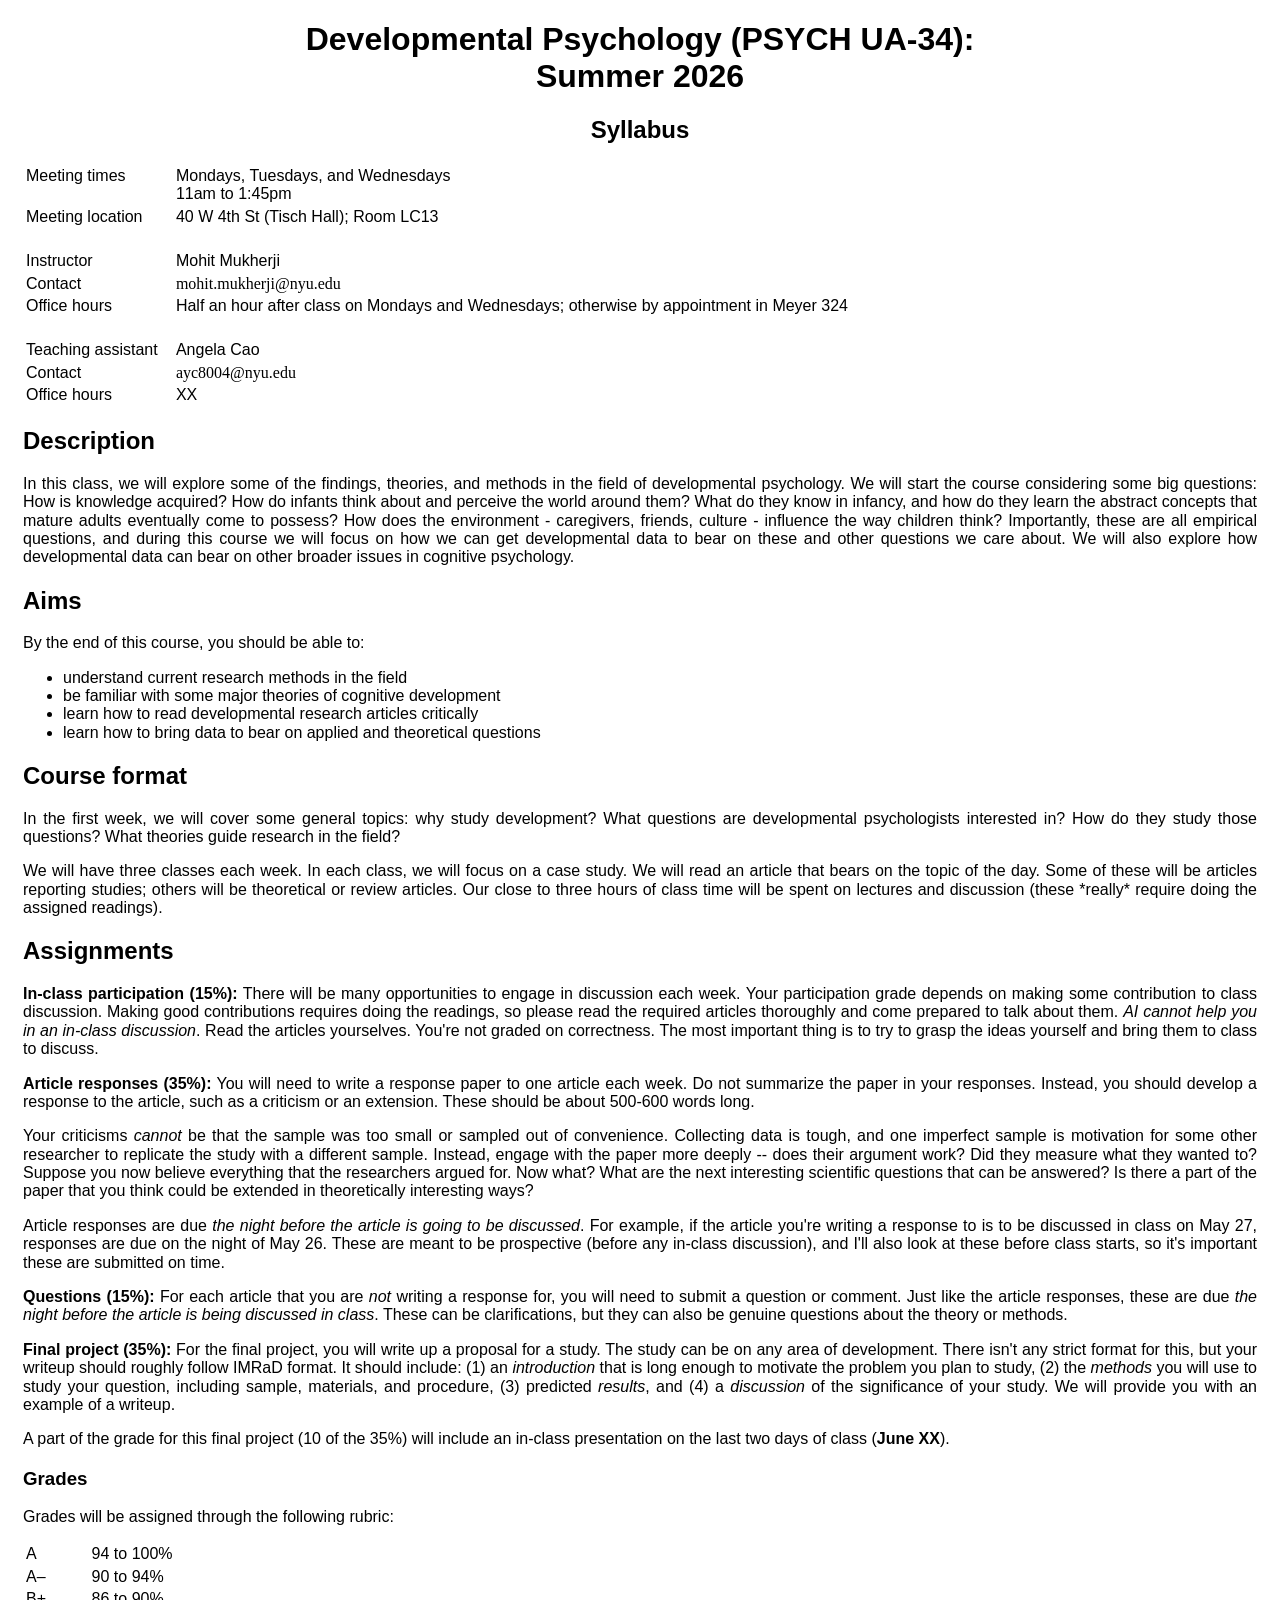
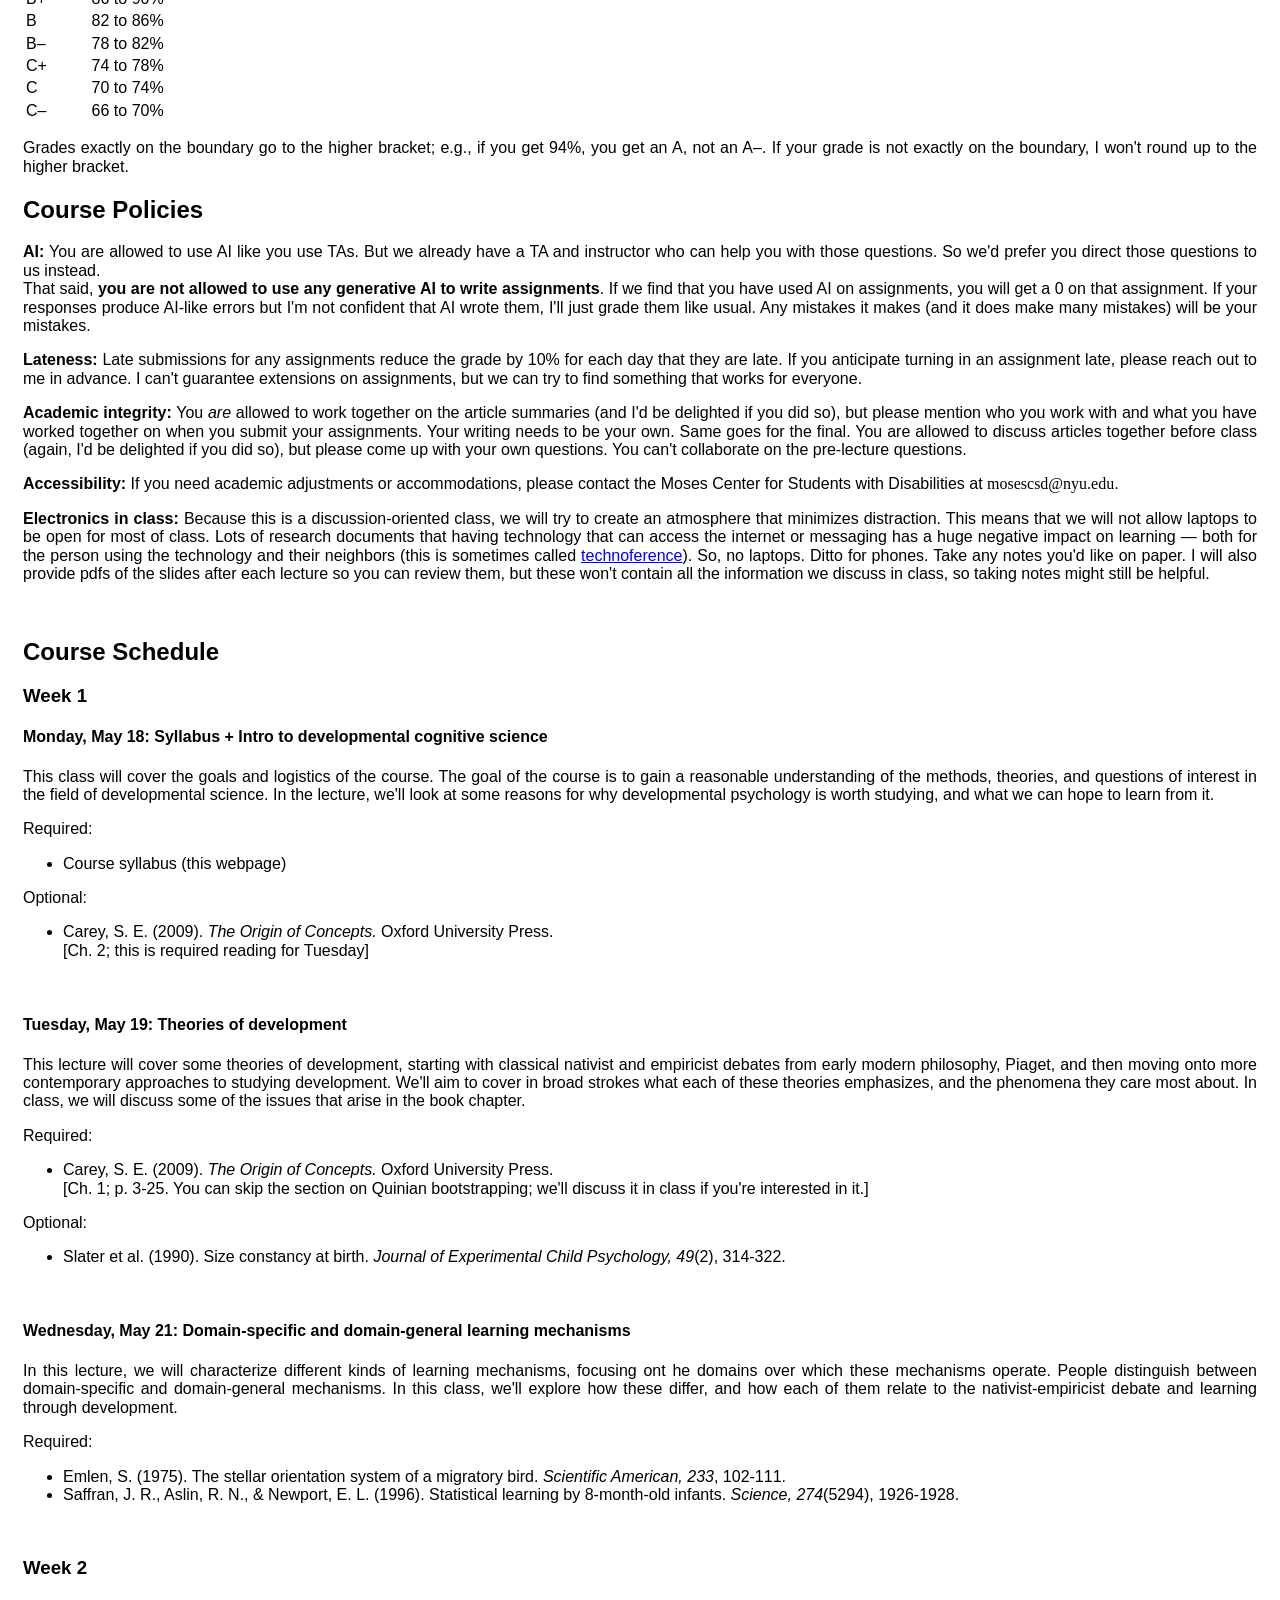
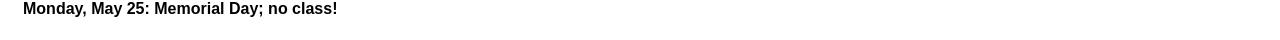
==== teaching/dev-psych-summer-26/index.html @ e9a07acb "dev psych course site" ====
<!DOCTYPE html>

<html>
<head>
    <title>Dev Psych Summer 2026</title>
    <!-- <meta name="viewport" content="width=device-width, initial-scale=1"> -->
    <link rel="stylesheet" href="site.css">
</head>


<body>

  
  
  <div class="container">

    <h1 align="center">Developmental Psychology (PSYCH UA-34):<br>Summer 2026</h1>
    <h2 align="center">Syllabus</h2>


     <table width="900px">
      <tbody>
	<tr>
	  <td>Meeting times</td>
	  <td>Mondays, Tuesdays, and Wednesdays<br>11am to 1:45pm
	</tr>
	<tr>
	  <td>Meeting location</td>
	  <td>40 W 4th St (Tisch Hall); Room LC13</td>
	</tr>
	<tr class = "blank_row">
		<td colspan="2"></td> 
	</tr>
	<tr>
	  <td>Instructor</td>
	  <td>Mohit Mukherji</td>
	</tr>
	<tr>
	  <td>Contact</td>
	  <td><code>mohit.mukherji@nyu.edu</code></td>
	</tr>
	<tr>
	  <td>Office hours</td>
	  <td>Half an hour after class on Mondays and Wednesdays; otherwise by appointment in Meyer 324</td>
	</tr>
	<tr class = "blank_row">
		<td colspan="2"></td> 
	</tr>
	<tr>
	  <td>Teaching assistant</td>
	  <td>Angela Cao</td> <!-- XX -->
	</tr>
	<tr>
	  <td>Contact</td>
	  <td><code>ayc8004@nyu.edu</code></td> <!-- XX -->
	</tr>
	<tr>
	  <td>Office hours</td>
	  <td>XX</td>
	</tr>
      </tbody>
    </table>

    <h2>Description</h2>
    <p>
      In this class, we will explore some of the findings, theories, and methods in the field of developmental psychology.
      We will start the course considering some big questions: How is knowledge acquired?
      How do infants think about and perceive the world around them?
      What do they know in infancy, and how do they learn the abstract concepts that
      mature adults eventually come to possess?
      How does the environment - caregivers, friends, culture - influence the way children think?
      Importantly, these are all empirical questions, and during this course
      we will focus on how we can get developmental data to bear on these and other questions we care about.
      We will also explore how developmental data can bear on other broader issues in cognitive psychology.
    </p>

    <h2>Aims</h2>
    By the end of this course, you should be able to:
    <ul>
      <li>understand current research methods in the field</li>
      <li>be familiar with some major theories of cognitive development</li>
      <li>learn how to read developmental research articles critically</li>
      <li>learn how to bring data to bear on applied and theoretical questions</li>
    </ul>


    <h2>Course format</h2>
    <p>
      In the first week, we will cover some general topics: why study development?
      What questions are developmental psychologists interested in?
      How do they study those questions?
      What theories guide research in the field?
    </p>
    <p>
      We will have three classes each week.
      In each class, we will focus on a case study.
      We will read an article that bears on the topic of the day.
      Some of these will be articles reporting studies; others will be theoretical or review articles.
      Our close to three hours of class time will be spent on lectures and discussion
      (these *really* require doing the assigned readings).
    </p>


    <h2>Assignments</h2>
    <p>
      <b>In-class participation (15%):</b>
      There will be many opportunities to engage in discussion each week.
      Your participation grade depends on making some contribution to class discussion.
      Making good contributions requires doing the readings, so please read the required articles
      thoroughly and come prepared to talk about them.
      <i>AI cannot help you in an in-class discussion</i>.
      Read the articles yourselves.
      You're not graded on correctness.
      The most important thing is to try to grasp the ideas yourself and bring them to class to discuss.
    </p>
    <p>
      <b>Article responses (35%):</b>
      You will need to write a response paper to one article each week.
      Do not summarize the paper in your responses.
      Instead, you should develop a response to the article, such as a criticism or an extension.
      These should be about 500-600 words long.
    </p>
    <p>
      Your criticisms <i>cannot</i> be that the sample was too small or sampled out of convenience.
      Collecting data is tough, and one imperfect sample is motivation for some other researcher to
      replicate the study with a different sample.
      Instead, engage with the paper more deeply -- does their argument work?
      Did they measure what they wanted to?
      Suppose you now believe everything that the researchers argued for.
      Now what?
      What are the next interesting scientific questions that can be answered?
      Is there a part of the paper that you think could be extended in theoretically interesting ways?
    </p>
    <p>     
      Article responses are due <i>the night before the article is going to be discussed</i>.
      For example, if the article you're writing a response to is to be discussed in class on May 27, responses are due on the night of May 26.
      These are meant to be prospective (before any in-class discussion), and I'll also look at these before class starts, so it's important these are submitted on time.
    </p>
    <p>
      <b>Questions (15%):</b>
      For each article that you are <i>not</i> writing a response for, you will need to submit a question or comment.
      Just like the article responses, these are due <i>the night before the article is being discussed in class</i>.
      These can be clarifications, but they can also be genuine questions about the theory or methods.  
    </p>
    <p>
      <b>Final project (35%):</b>
      For the final project, you will write up a proposal for a study.
      The study can be on any area of development.
      There isn't any strict format for this, but your writeup should roughly follow IMRaD format.
      It should include: (1) an <i>introduction</i> that is long enough to motivate the problem you plan to study, (2) the <i>methods</i> you will use to study your question, including sample, materials, and procedure, (3) predicted <i>results</i>, and (4) a <i>discussion</i> of the significance of your study.
      We will provide you with an example of a writeup.
    </p>
    <p>
      A part of the grade for this final project (10 of the 35%) will include an in-class presentation on the last two days of class (<b>June XX</b>).
    </p>
    
    
<!-- \textbf{Final project (35\%):} -->

<!-- A part of the grade for this final project (10 of the 35\%) will include an in-class presentation on the last two days of class (\textbf{June XX}). -->


    <h3>Grades</h3>
    <p>
      Grades will be assigned through the following rubric:
    </p>

    <table width="300px">
      <tr>
	<td>A</td>
	<td>94 to 100%</td>
      </tr>
      <tr>
	<td>A–</td>
	<td>90 to 94%</td>
      </tr>
      <tr>
	<td>B+</td>
	<td>86 to 90%</td>
      </tr>
      <tr>
	<td>B</td>
	<td>82 to 86%</td>
      </tr>
      <tr>
	<td>B–</td>
	<td>78 to 82%</td>
      </tr>
      <tr>
	<td>C+</td>
	<td>74 to 78%</td>
      </tr>
      <tr>
	<td>C</td>
	<td>70 to 74%</td>
      </tr>
      <tr>
	<td>C–</td>
	<td>66 to 70%</td>
      </tr>
    </table>
    
    <p>
      Grades exactly on the boundary go to the higher bracket; e.g., if you get 94%, you get an A, not an A–.
      If your grade is not exactly on the boundary, I won't round up to the higher bracket.
    </p>


    <h2>Course Policies</h2>

    <p>
      <b>AI:</b>
	  You are allowed to use AI like you use TAs.
	  But we already have a TA and instructor who can help you with those questions. 
	  So we'd prefer you direct those questions to us instead.<br>
	  That said, <b>you are not allowed to use any generative AI to write assignments</b>.
      If we find that you have used AI on assignments, you will get a 0 on that assignment.
      If your responses produce AI-like errors but I'm not confident that AI wrote them, I'll just grade them like usual.
      Any mistakes it makes (and it does make many mistakes) will be your mistakes.
    </p>
    
    <p>
      <b>Lateness:</b>
      Late submissions for any assignments reduce the grade by 10% for each day that they are late.
      If you anticipate turning in an assignment late, please reach out to me in advance.
      I can't guarantee extensions on assignments, but we can try to find something that works for everyone.
    </p>

    <p>
      <b>Academic integrity:</b>
      You <i>are</i> allowed to work together on the article summaries (and I'd be delighted if you did so), but please mention who you work with and what you have worked together on when you submit your assignments.
      Your writing needs to be your own.
      Same goes for the final.
      You are allowed to discuss articles together before class (again, I'd be delighted if you did so), but please come up with your own questions.
      You can't collaborate on the pre-lecture questions.
    </p>

    <p>
      <b>Accessibility:</b>
      If you need academic adjustments or accommodations, please contact the Moses Center for Students with Disabilities at <code>mosescsd@nyu.edu</code>.
    </p>     

    <p>
    <b>Electronics in class:</b>
    <!-- XX: change -->
    Because this is a discussion-oriented class, we will try to create an atmosphere that minimizes distraction.
    This means that we will not allow laptops to be open for most of class.
    Lots of research documents that having technology that can access the internet or messaging has a huge negative impact on learning — both for the person using the technology and their neighbors (this is sometimes called <a href="./pages/technoference.html">technoference</a>).
    So, no laptops.
    Ditto for phones.
    Take any notes you'd like on paper.
    I will also provide pdfs of the slides after each lecture so you can review them, but these won't contain all the information we discuss in class, so taking notes might still be helpful.
    </p>
    <p>
      

    <!-- During our class sessions -- whether in discussion or in group or solo work -- close all windows except those with our course materials. If you are using your computer to check social media, message with friends, deal with email, and the like (except during the break) you will be marked as absent for that class session. -->

    
	<br>
	<h2>Course Schedule</h2>    

	<h3>Week 1</h3>
	<h4>Monday, May 18: Syllabus + Intro to developmental cognitive science</h4>

	<p>
	This class will cover the goals and logistics of the course. 
	The goal of the course is to gain a reasonable understanding of the methods, theories, and questions of interest in the field of developmental science. 
	In the lecture, we'll look at some reasons for why developmental psychology is worth studying, and what we can hope to learn from it.
    </p>

	Required:
	<ul>
		<li>Course syllabus (this webpage)</li>
	</ul>

	Optional:
	<ul>
		<li>Carey, S. E. (2009). <i>The Origin of Concepts.</i> Oxford University Press.<br>
			[Ch. 2; this is required reading for Tuesday]</li>
	</ul>

	<br>

	<h4>Tuesday, May 19: Theories of development</h4>

	<p> 
	This lecture will cover some theories of development, starting with classical nativist and empiricist debates from early modern philosophy, Piaget, and then moving onto more contemporary approaches to studying development.
	We'll aim to cover in broad strokes what each of these theories emphasizes, and the phenomena they care most about. 
	In class, we will discuss some of the issues that arise in the book chapter.
	</p>
	
	<p>
	Required:
	<ul>
		<li>
			Carey, S. E. (2009). <i>The Origin of Concepts.</i> Oxford University Press. <br>
			[Ch. 1; p. 3-25. You can skip the section on Quinian bootstrapping; we'll discuss it in class if you're interested in it.]
		</li>
	</ul>
	</p>

	<p>
	Optional:
	<ul>
		<li>
			Slater et al. (1990). Size constancy at birth. <i>Journal of Experimental Child Psychology, 49</i>(2), 314-322.<br>
		</li>
	</ul>
	</p>
	<br>
	
	<h4>Wednesday, May 21: Domain-specific and domain-general learning mechanisms</h4>
	<p>
	In this lecture, we will characterize different kinds of learning mechanisms, focusing ont he domains over which these mechanisms operate.
	People distinguish between domain-specific and domain-general mechanisms.
	In this class, we'll explore how these differ, and how each of them relate to the nativist-empiricist debate and learning through development.
	</p>

    Required:
	<ul>
		<li>Emlen, S. (1975). The stellar orientation system of a migratory bird. <i>Scientific American, 233</i>, 102-111.</li>
		<li>Saffran, J. R., Aslin, R. N., &amp; Newport, E. L. (1996). Statistical   learning by 8-month-old infants. <i>Science, 274</i>(5294), 1926-1928.</li>
	</ul>
	<br>


	<h3>Week 2</h3>
	<h4>Monday, May 25: Memorial Day; <b>no class!</b></h4>

<!-- % ### Tuesday, May 27: Cognition in infancy -->

<!-- % This class will focus on cognitive development through infancy. What do -->
<!-- % infants know about the world around them, what is the nature and format -->
<!-- % of this knowledge, and how do they use what they know to learn about the -->
<!-- % world around them? We will also introduce some of the behavioral methods -->
<!-- % we use to probe infants' knowledge. -->

<!-- % Required: -->

<!-- % - Stahl, A. E., & Feigenson, L. (2015). Observing the unexpected -->
<!-- %   enhances infants' learning and exploration. *Science*, *348*(6230), -->
<!-- %   91-94. <https://doi.org/10.1126/science.aaa3799> -->

<!-- % Also required, but skim and focus on the experiments: -->

<!-- % - Spelke, E. S., Breinlinger, K., Macomber, J., & Jacobson, K. (1992). -->
<!-- %   Origins of knowledge. *Psychological Review, 99*(4), -->
<!-- %   605--632. [https://doi.org/10.1037/0033-295X.99.4.605](https://psycnet.apa.org/doi/10.1037/0033-295X.99.4.605) -->

<!-- % ### Wednesday, May 28: Core knowledge and constructivism -->

<!-- % How much of early knowledge is built in from the start, and how much is -->
<!-- % constructed? What is it constructed out of? In this class, we'll discuss -->
<!-- % some popular (and hotly debated) theoretical perspectives on the -->
<!-- % development of knowledge in infancy. -->

<!-- % Required: -->

<!-- % - Sommerville, J. A., Woodward, A. L., & Needham, A. (2005). Action -->
<!-- %   experience alters 3-month old infants' perception of others' actions. -->
<!-- %   *Cognition*, *96*(1), B1-B11. -->
<!-- %   <https://doi.org/10.1016/j.cognition.2004.07.004> -->

<!-- % - Skerry, A. E., Carey, S. E., & Spelke, E. S. (2013). First-person -->
<!-- %   action experience reveals sensitivity to action efficiency in -->
<!-- %   prereaching infants. *Proceedings of the National Academy of -->
<!-- %   Sciences*, *110*(46), 18728-18733. -->
<!-- %   <https://doi.org/10.1073/pnas.1312322110> -->

<!-- % ## Week 3 -->

<!-- % ### Monday, June 2: Categorization, essentialism -->

<!-- % We carve up the world into categories, and this makes our lives a lot -->
<!-- % easier. But infants coming into the world probably don't know which -->
<!-- % particular categories are the most useful to form. How do they learn -->
<!-- % which categories are helpful and relevant, and which ones aren't? How do -->
<!-- % they form these categories in the first place? What is the structure of -->
<!-- % these categories, and how do they guide children as they learn about the -->
<!-- % world? -->

<!-- % Required: -->

<!-- % - Gelman, S. A. (2004). Psychological essentialism in children. *Trends -->
<!-- %   in Cognitive Sciences*, *8*(9), 404-409. -->
<!-- %   <https://doi.org/10.1016/j.tics.2004.07.001> -->

<!-- % Optional: -->

<!-- % - Rhodes, M., Gelman, S. A., & Leslie, S-J. (2024). How generic language -->
<!-- %   shapes the development of social thought. *Trends in Cognitive -->
<!-- %   Sciences*, *29*(2), 122-132. -->
<!-- %   <https://doi.org/10.1016/j.tics.2024.09.012> -->

<!-- % ### Tuesday, June 3: Case study: numerical cognition in infancy and childhood -->

<!-- % Lots of psychologists have worked on children's numerical cognition for -->
<!-- % a really long time. It's one of the best case studies on conceptual -->
<!-- % development from infancy into childhood. This lecture will focus on what -->
<!-- % infants' capacities for representing numerosity are and how they relate -->
<!-- % to learning integer concepts in childhood. -->

<!-- % Required: -->

<!-- % - Feigenson, L., Carey, S., & Hauser, M. (2002). The representations -->
<!-- %   underlying infants\' choice of more: Object files versus analog -->
<!-- %   magnitudes. Psychological science, 13(2), 150-156. -->
<!-- %   <https://doi.org/10.1111/1467-9280.00427> -->

<!-- % Optional: -->

<!-- % - Feigenson, L., Dehaene, S., & Spelke, E. (2004). Core systems of -->
<!-- %   number. *Trends in Cognitive Sciences*, *8*(7), 307-314. -->
<!-- %   <https://doi.org/10.1016/j.tics.2004.05.002> -->

<!-- % ### Wednesday, June 4: Intuitive theories and conceptual change -->

<!-- % Why are some concepts so easy to learn, and others so hard? This week, -->
<!-- % we will build off the discussion on numerosity representations to talk -->
<!-- % about early numerical cognition in and out of schools. We will focus on -->
<!-- % the question of conceptual change in the domains of numerical cognition, -->
<!-- % the shape of the earth, and folk biology. -->

<!-- % Required: -->

<!-- % - Carey, S. E. (2000). Science education as conceptual change. *Journal -->
<!-- %   of Applied Developmental Psychology*, *21*(1), 13-19. -->
<!-- %   <https://doi.org/10.1016/S0193-3973(99)00046-5> -->

<!-- % - Vosniadou, S., & Brewer, W. F. (1992). Mental models of the earth. -->
<!-- %   *Cognitive Psychology*, *24*, 535-585. -->
<!-- %   <https://doi.org/10.1016/0010-0285(92)90018-W>\ -->
<!-- %   \[**Note**: this is *50 pages long!* Don't spend more time than you -->
<!-- %   want on this. Skimming effectively is an art and a skill worth picking -->
<!-- %   up. The most important parts of this reading are the different -->
<!-- %   explanations that children provide for their mental models of the -->
<!-- %   earth. Get a quick sense of how the researchers code these responses, -->
<!-- %   but don't get stuck in the details unless you want to explore them.\] -->

<!-- % ## Week 4 -->

<!-- % ### Monday, June 9: Language acquisition and learning -->

<!-- % In this week, we will explore the wonderful world of language -->
<!-- % acquisition. We will start by focusing on the problem of word -->
<!-- % reference---how do children learn what words mean, and what they refer -->
<!-- % to? -->

<!-- % Required: -->

<!-- % - Gleitman, L. R. & Trueswell, J. C. (2020). Easy words: Reference -->
<!-- %   resolution in a malevolent referent world. *Topics in Cognitive -->
<!-- %   Science*, *12*, 22-47. <https://doi.org/10.1177/09567976241287732>\ -->
<!-- %   \[Note: another long reading. But it's worth it---focus on the part -->
<!-- %   about cross-situational word learning, and get the gist of the -->
<!-- %   propose-but-verify account.\] -->

<!-- % Optional: -->

<!-- % - Brody, G., Feiman, R., & Aravind, A. (2024). Why do children think -->
<!-- %   words are mutually exclusive? *Psychological Science*, *35*(12), -->
<!-- %   1315-1324. <https://doi.org/10.1177/09567976241287732> -->

<!-- % ### Tuesday, June 10: Language acquisition, pt. 2. -->

<!-- % Once children have learned a few words, how do they learn the rest? This -->
<!-- % lecture will focus on 'bootstrapping' approaches to language -->
<!-- % acquisition. We will explore some debates in the literature on precisely -->
<!-- % what information children need to use and when. -->

<!-- % Required: -->

<!-- % - Yuan, S., Fisher, C., & Snedeker, J. (2012). Counting the nouns: -->
<!-- %   Simple structural cues to verb meaning. *Child Development*, *83*(4), -->
<!-- %   1382-1399.\ -->
<!-- %   <https://doi.org/10.1111/j.1467-8624.2012.01783.x> -->

<!-- % [Optional:]{.underline} -->

<!-- % - Fisher, C., Jin, K., & Scott, R. M. (2020). The developmental origins -->
<!-- %   of syntactic bootstrapping. *Topics in Cognitive Science*, *12*, -->
<!-- %   48-77. <https://doi.org/10.1111/tops.12447> -->

<!-- % ### Wednesday, June 11: Language and thought -->

<!-- % What parts of language reflect structures of nonlinguistic thought? To -->
<!-- % get at this question, we will turn to one of the most fascinating case -->
<!-- % studies in language acquisition: the emergence of homesign systems and -->
<!-- % Nicaraguan Sign Language (NSL), a recently constructed language. Our -->
<!-- % particular case study will be quantifiers in natural language---words -->
<!-- % like *all*, *some*, and *none*---that allow us to make quantificational -->
<!-- % statements like "No lecture is boring". -->

<!-- % Required: -->

<!-- % - Kocab, A., Davidson, K., Snedeker, J. (2022). The emergence of natural -->
<!-- %   language quantification. *Cognitive Science*, *46*, e13097. -->
<!-- %   <https://doi.org/10.1111/cogs.13097> -->

<!-- % ## Week 5 -->

<!-- % ### Monday, June 16: Theory of mind and social cognition -->

<!-- % This lecture will focus on a range of topics in the development of -->
<!-- % social cognition and what is called Theory of Mind (ToM). We will -->
<!-- % discuss the foundations of social cognition in infancy, including how -->
<!-- % infants process other faces, understand others' gaze, and learn from -->
<!-- % imitation. We will then track the development of social cognition into -->
<!-- % early childhood, focusing on the case studies of ToM and overimitation. -->

<!-- % Required: -->

<!-- % - Lyons, D. E., Young, A. G., & Keil, F. C. (2007). The hidden structure -->
<!-- %   of overimitation. *Proceedings of the National Academy of the -->
<!-- %   Sciences*, *104*(50), 19751-19756. -->
<!-- %   <https://doi.org/10.1073/pnas.0704452104> -->

<!-- % ### Tuesday, June 17: Moral development -->

<!-- % One important aspect of adult social behavior is that some behaviors -->
<!-- % have moral significance---stealing is seen as morally wrong in a way -->
<!-- % that being ignorant is not, even if the two behaviors have similar -->
<!-- % consequences. What aspects of morality are infants and children -->
<!-- % sensitive to, and what do they think is blame- and punishment-worthy? -->

<!-- % Required: -->

<!-- % - Hamlin, K. J., Wynn, K., & Bloom, P. (2007). Social evaluation by -->
<!-- %   preverbal infants. *Nature*, *450*, 557-559. -->
<!-- %   <https://doi.org/10.1038/nature06288> -->

<!-- % - Marshall, J., Yudkin, D. A., & Crockett, M. J. (2021). Children punish -->
<!-- %   third parties to satisfy both consequentialist and retributive -->
<!-- %   motives. *Nature Human Behavior*, *5*, 361-368. -->
<!-- %   <https://doi.org/10.1038/s41562-020-00975-9> -->

<!-- % ### Wednesday, June 18: Computational cognitive developmental science -->

<!-- % Increasingly, researchers across the sciences are using computational -->
<!-- % methods to characterize the phenomena they are interested in studying. -->
<!-- % These allow us researchers to think about development in different (and -->
<!-- % ideally more precise) terms---for example, what are the computational -->
<!-- % problems that children are trying to solve when they learn the meanings -->
<!-- % of new words? What are the algorithms that they use? When are these -->
<!-- % algorithms useful? -->

<!-- % Required: -->

<!-- % - Vong, W. K., Wang, W., Orhan, A. E., & Lake, B. M. (2024). Grounded -->
<!-- %   language acquisition through the eyes and ears of a single child. -->
<!-- %   *Science*, *383*, 504-511. <https://doi.org/10.1126/science.adi1374> -->

<!-- % ## Week 6 -->

<!-- % ### Monday, June 23: Development in context -->

<!-- % Development happens in the real world, with all of its complexity. In -->
<!-- % this final week, we'll look at how the external environment affects -->
<!-- % children's development in a few different domains. This lecture will -->
<!-- % focus on the role of the environment in children's language development. -->
<!-- % We will also look at how thinking carefully about the role of context -->
<!-- % might help us reimagine what our cities and homes might look like. -->

<!-- % Required: -->

<!-- % - Hirsh-Pasek et al. (2015). The contribution of early communication -->
<!-- %   quality to low-income children's language success. *Psychological -->
<!-- %   Science*, *26*(7), 1071-1083. -->
<!-- %   <https://doi.org/10.1177/0956797615581493> -->

<!-- % Optional: -->

<!-- % - Bustamante, A. S., Hassinger‐Das, B., Hirsh‐Pasek, K., & -->
<!-- %   Golinkoff, R. M. (2019). Learning landscapes: Where the science of -->
<!-- %   learning meets architectural design. *Child Development -->
<!-- %   Perspectives*, *13*(1), 34-40. <https://doi.org/10.1111/cdep.12309> -->

<!-- % - Romeo et al. (2018). Beyond the 30-million-word gap: Children's -->
<!-- %   conversational exposure is associated with language-related brain -->
<!-- %   function. *Psychological Science*, 1-11. -->
<!-- %   <https://doi.org/10.1177/0956797617742725> -->

<!-- % - Bronfenbrenner, U. (1977). Toward an experimental ecology of human -->
<!-- %   development. *American Psychologist, 32*(7), -->
<!-- %   513--531. [https://doi.org/10.1037/0003-066X.32.7.513](https://psycnet.apa.org/doi/10.1037/0003-066X.32.7.513) -->

<!-- % ### Tuesday, June 24: Culture-specificity -->

<!-- % This lecture will take Theory of Mind as a case study to think about the -->
<!-- % role that culture might play on cognitive development. Researchers in -->
<!-- % the United States first mapped out how children begin to consider -->
<!-- % others' beliefs, desires, and knowledge in reasoning about their mental -->
<!-- % states and actions. Our case study will look at cross-cultural variation -->
<!-- % in how children acquire the theory of mind. -->

<!-- % Required: -->

<!-- % - Shahaeian, A., Peterson, C. C., Slaughter, V., & Wellman, H. M. -->
<!-- %   (2011). Culture and the sequence of steps in theory of mind -->
<!-- %   development. *Developmental Psychology*, *47*(5), 1239-1247. -->
<!-- %   [https://doi.org/10.1037/a0023899](https://psycnet.apa.org/doi/10.1037/a0023899) -->

<!-- % ### Wednesday, June 25: The science of learning and education -->

<!-- % Our final lecture will explore the science of education and learning. We -->
<!-- % will look at a few different approaches to structuring learning in -->
<!-- % classrooms, and the developmental research behind each approach. We will -->
<!-- % also revisit our discussion of conceptual change, and discuss how it -->
<!-- % applies to formal education. -->

<!-- % Required: -->

<!-- % - Lillard, A., & Else-Quest, N. (2006). Evaluating Montessori education. -->
<!-- %   *Science*, *313*(5795), 1893-1894. -->
<!-- %   <https://doi.org/10.1126/science.1132362> -->

<!-- % - Diamond, A., Barnett, W. S., Thomas, J., & Munro, S. (2007). Preschool -->
<!-- %   program improves cognitive control. *Science*, *318*(5855), 1387-1388. -->
<!-- %   <https://doi.org/10.1126/science.1151148> -->

<!-- % You will have short presentations on the final day of class. If there -->
<!-- % are enough people, we might choose to split presentations across the -->
<!-- % last two days. Final assignments are due on **[Sunday, June 29, at -->
<!-- % 11:59pm]{.underline}**. -->


    
    
  </div>

</body>

</html>
---- teaching/dev-psych-summer-26/site.css ----
a {
    color: blue;
    visited: blue
}


h1, h2, h3, h4 {
  color: black;
}


.container {
	align: center;
	/* width:800px; */
	margin: 15px;
	font-family:Helvetica, sans-serif;
	font-size: 12pt;
	line-height: 1.15;
	text-align: justify
}


code {
    /* font-size: 14px; */
    font-family: Menlo; Cascadia Code
	       
}


.blank_row {
    height: 20px !important; 
    background-color: #FFFFFF;
}

td {
	vertical-align: top;
}

pre {
  #display: block;
  padding: 9.5px;
  margin: 5px 0 10px;
  font-size: 14px;
  line-height: 1.2;
  color: #111;
  word-break: break-all;
  word-wrap: break-word;
  background-color: #fffcfb;
  border: 1px solid #ccc;
  border-radius: 4px;
}
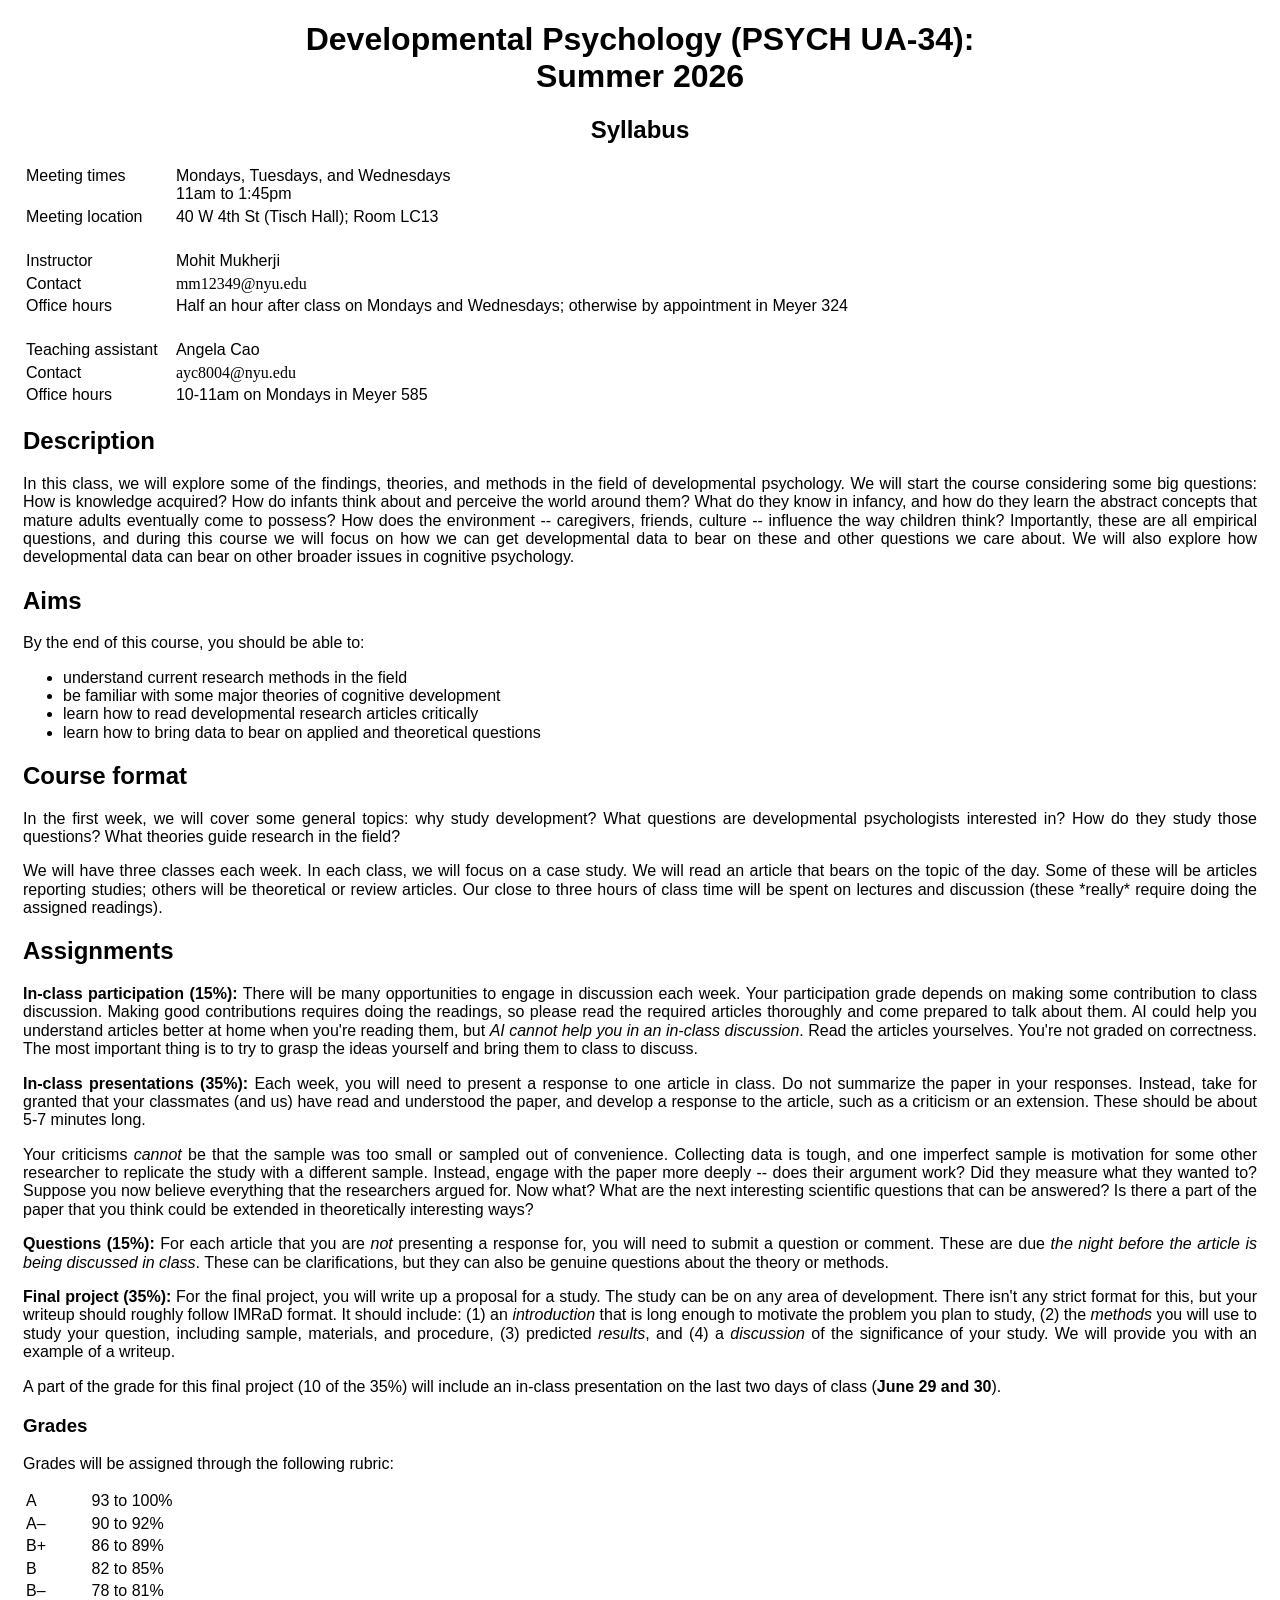
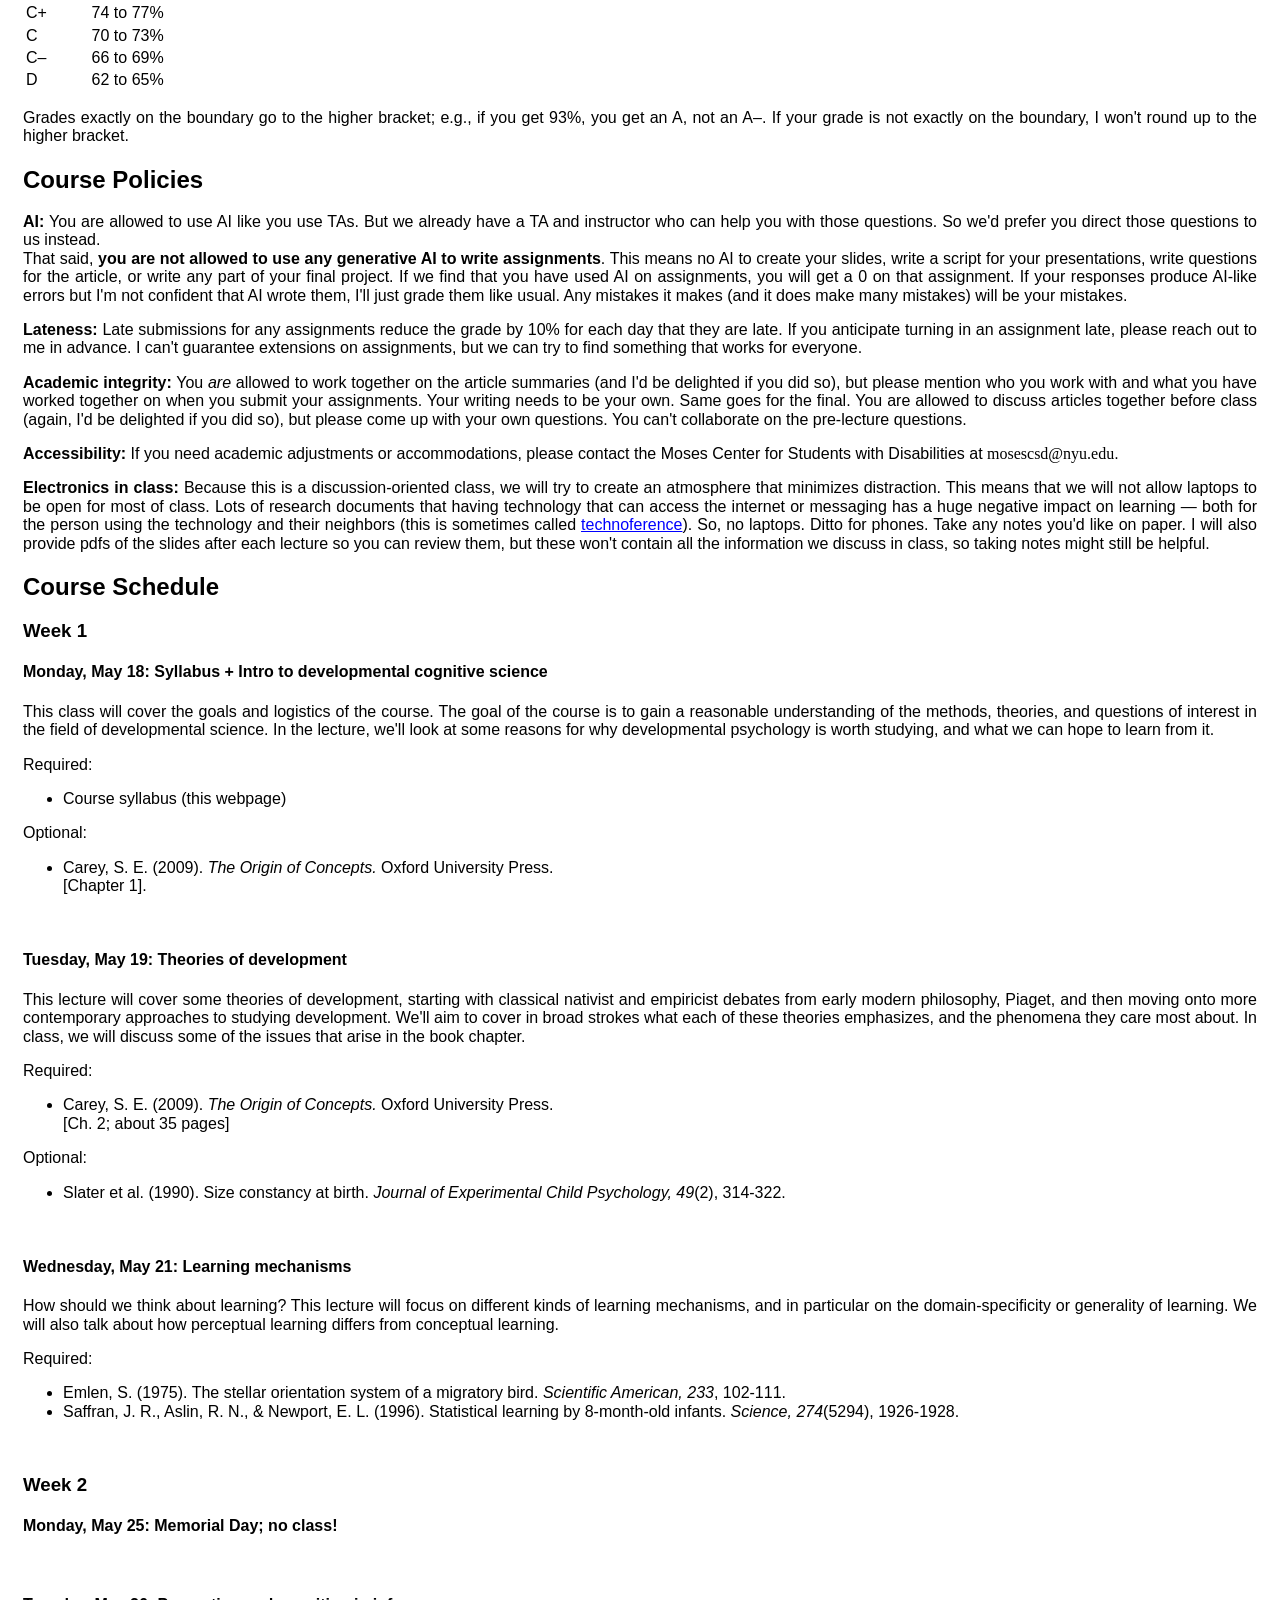
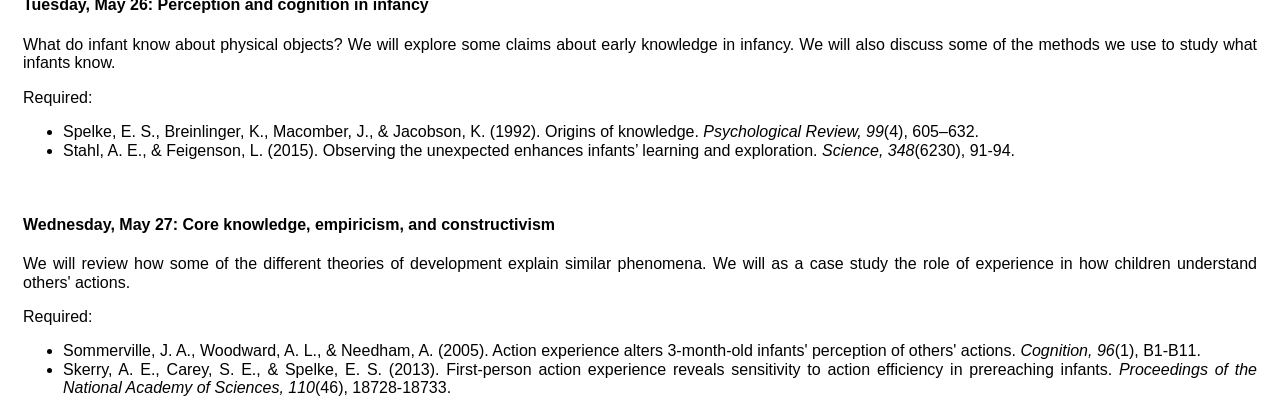
==== commit 4a93bdff: "updated page" ====
--- a/teaching/dev-psych-summer-26/index.html
+++ b/teaching/dev-psych-summer-26/index.html
@@ -2,7 +2,9 @@
 
 <html>
 <head>
-    <title>Dev Psych Summer 2026</title>
+	<meta charset="utf-8">
+	<meta name="viewport" content="width=device width, initial-scale=1.0">
+    <title>Dev Psych, Summer 2026</title>
     <!-- <meta name="viewport" content="width=device-width, initial-scale=1"> -->
     <link rel="stylesheet" href="site.css">
 </head>
@@ -37,7 +39,7 @@
 	</tr>
 	<tr>
 	  <td>Contact</td>
-	  <td><code>mohit.mukherji@nyu.edu</code></td>
+	  <td><code>mm12349@nyu.edu</code></td>
 	</tr>
 	<tr>
 	  <td>Office hours</td>
@@ -56,19 +58,20 @@
 	</tr>
 	<tr>
 	  <td>Office hours</td>
-	  <td>XX</td>
+	  <td>10-11am on Mondays in Meyer 585</td>
 	</tr>
       </tbody>
     </table>
 
     <h2>Description</h2>
     <p>
-      In this class, we will explore some of the findings, theories, and methods in the field of developmental psychology.
+      In this class, we will explore some of the findings, theories, 
+	  and methods in the field of developmental psychology.
       We will start the course considering some big questions: How is knowledge acquired?
       How do infants think about and perceive the world around them?
       What do they know in infancy, and how do they learn the abstract concepts that
       mature adults eventually come to possess?
-      How does the environment - caregivers, friends, culture - influence the way children think?
+      How does the environment -- caregivers, friends, culture -- influence the way children think?
       Importantly, these are all empirical questions, and during this course
       we will focus on how we can get developmental data to bear on these and other questions we care about.
       We will also explore how developmental data can bear on other broader issues in cognitive psychology.
@@ -106,20 +109,25 @@
       <b>In-class participation (15%):</b>
       There will be many opportunities to engage in discussion each week.
       Your participation grade depends on making some contribution to class discussion.
-      Making good contributions requires doing the readings, so please read the required articles
-      thoroughly and come prepared to talk about them.
+      Making good contributions requires doing the readings, so please read the required articles 
+	  thoroughly and come prepared to talk about them.
+	  AI could help you understand articles better at home when you're reading them, but
       <i>AI cannot help you in an in-class discussion</i>.
       Read the articles yourselves.
       You're not graded on correctness.
       The most important thing is to try to grasp the ideas yourself and bring them to class to discuss.
     </p>
-    <p>
-      <b>Article responses (35%):</b>
-      You will need to write a response paper to one article each week.
+
+    <p>
+      <b>In-class presentations (35%):</b>
+      Each week, you will need to present a response to one article in class.
       Do not summarize the paper in your responses.
-      Instead, you should develop a response to the article, such as a criticism or an extension.
-      These should be about 500-600 words long.
-    </p>
+	  Instead, take for granted that your classmates (and us) have read and understood the paper,
+	  and develop a response to the article, such as a criticism or an extension.
+      These should be about 5-7 minutes long. 
+	  
+    </p>
+
     <p>
       Your criticisms <i>cannot</i> be that the sample was too small or sampled out of convenience.
       Collecting data is tough, and one imperfect sample is motivation for some other researcher to
@@ -131,34 +139,31 @@
       What are the next interesting scientific questions that can be answered?
       Is there a part of the paper that you think could be extended in theoretically interesting ways?
     </p>
-    <p>     
-      Article responses are due <i>the night before the article is going to be discussed</i>.
-      For example, if the article you're writing a response to is to be discussed in class on May 27, responses are due on the night of May 26.
-      These are meant to be prospective (before any in-class discussion), and I'll also look at these before class starts, so it's important these are submitted on time.
-    </p>
+
     <p>
       <b>Questions (15%):</b>
-      For each article that you are <i>not</i> writing a response for, you will need to submit a question or comment.
-      Just like the article responses, these are due <i>the night before the article is being discussed in class</i>.
+      For each article that you are <i>not</i> presenting a response for, you will need to submit a question or comment.
+      These are due <i>the night before the article is being discussed in class</i>.
       These can be clarifications, but they can also be genuine questions about the theory or methods.  
     </p>
+
     <p>
       <b>Final project (35%):</b>
       For the final project, you will write up a proposal for a study.
       The study can be on any area of development.
       There isn't any strict format for this, but your writeup should roughly follow IMRaD format.
-      It should include: (1) an <i>introduction</i> that is long enough to motivate the problem you plan to study, (2) the <i>methods</i> you will use to study your question, including sample, materials, and procedure, (3) predicted <i>results</i>, and (4) a <i>discussion</i> of the significance of your study.
-      We will provide you with an example of a writeup.
-    </p>
-    <p>
-      A part of the grade for this final project (10 of the 35%) will include an in-class presentation on the last two days of class (<b>June XX</b>).
+      It should include: (1) an <i>introduction</i> that is long enough to motivate the problem 
+	  you plan to study, (2) the <i>methods</i> you will use to study your question, including sample,
+	  materials, and procedure, (3) predicted <i>results</i>, and (4) a <i>discussion</i> of the 
+	  significance of your study. We will provide you with an example of a writeup.
+    </p>
+
+    <p>
+      A part of the grade for this final project (10 of the 35%) will include 
+	  an in-class presentation on the last two days of class (<b>June 29 and 30</b>).
     </p>
     
     
-<!-- \textbf{Final project (35\%):} -->
-
-<!-- A part of the grade for this final project (10 of the 35\%) will include an in-class presentation on the last two days of class (\textbf{June XX}). -->
-
 
     <h3>Grades</h3>
     <p>
@@ -168,40 +173,45 @@
     <table width="300px">
       <tr>
 	<td>A</td>
-	<td>94 to 100%</td>
+	<td>93 to 100%</td>
       </tr>
       <tr>
 	<td>A–</td>
-	<td>90 to 94%</td>
+	<td>90 to 92%</td>
       </tr>
       <tr>
 	<td>B+</td>
-	<td>86 to 90%</td>
+	<td>86 to 89%</td>
       </tr>
       <tr>
 	<td>B</td>
-	<td>82 to 86%</td>
+	<td>82 to 85%</td>
       </tr>
       <tr>
 	<td>B–</td>
-	<td>78 to 82%</td>
+	<td>78 to 81%</td>
       </tr>
       <tr>
 	<td>C+</td>
-	<td>74 to 78%</td>
+	<td>74 to 77%</td>
       </tr>
       <tr>
 	<td>C</td>
-	<td>70 to 74%</td>
+	<td>70 to 73%</td>
       </tr>
       <tr>
 	<td>C–</td>
-	<td>66 to 70%</td>
-      </tr>
+	<td>66 to 69%</td>
+      </tr>
+	  <tr>
+		  <td>D</td>
+		  <td>62 to 65%</td>
+	  </tr>
     </table>
-    
-    <p>
-      Grades exactly on the boundary go to the higher bracket; e.g., if you get 94%, you get an A, not an A–.
+
+    <p>
+      Grades exactly on the boundary go to the higher bracket;
+	  e.g., if you get 93%, you get an A, not an A–.
       If your grade is not exactly on the boundary, I won't round up to the higher bracket.
     </p>
 
@@ -214,12 +224,15 @@
 	  But we already have a TA and instructor who can help you with those questions. 
 	  So we'd prefer you direct those questions to us instead.<br>
 	  That said, <b>you are not allowed to use any generative AI to write assignments</b>.
+	  This means no AI to create your slides, write a script for your presentations,
+	  write questions for the article, or write any part of your final project.
       If we find that you have used AI on assignments, you will get a 0 on that assignment.
-      If your responses produce AI-like errors but I'm not confident that AI wrote them, I'll just grade them like usual.
+      If your responses produce AI-like errors but I'm not confident that AI wrote them, 
+	  I'll just grade them like usual.
       Any mistakes it makes (and it does make many mistakes) will be your mistakes.
     </p>
-    
-    <p>
+
+	<p>
       <b>Lateness:</b>
       Late submissions for any assignments reduce the grade by 10% for each day that they are late.
       If you anticipate turning in an assignment late, please reach out to me in advance.
@@ -228,405 +241,185 @@
 
     <p>
       <b>Academic integrity:</b>
-      You <i>are</i> allowed to work together on the article summaries (and I'd be delighted if you did so), but please mention who you work with and what you have worked together on when you submit your assignments.
-      Your writing needs to be your own.
-      Same goes for the final.
-      You are allowed to discuss articles together before class (again, I'd be delighted if you did so), but please come up with your own questions.
+      You <i>are</i> allowed to work together on the article summaries 
+	  (and I'd be delighted if you did so), but please mention who you work with 
+	  and what you have worked together on when you submit your assignments.
+      Your writing needs to be your own. 
+	  Same goes for the final.
+      You are allowed to discuss articles together before class 
+	  (again, I'd be delighted if you did so), but please come up with your own questions.
       You can't collaborate on the pre-lecture questions.
     </p>
 
     <p>
       <b>Accessibility:</b>
-      If you need academic adjustments or accommodations, please contact the Moses Center for Students with Disabilities at <code>mosescsd@nyu.edu</code>.
+      If you need academic adjustments or accommodations, 
+	  please contact the Moses Center for Students with Disabilities at <code>mosescsd@nyu.edu</code>.
     </p>     
 
     <p>
     <b>Electronics in class:</b>
     <!-- XX: change -->
-    Because this is a discussion-oriented class, we will try to create an atmosphere that minimizes distraction.
+    Because this is a discussion-oriented class, we will try to create an 
+	atmosphere that minimizes distraction.
     This means that we will not allow laptops to be open for most of class.
-    Lots of research documents that having technology that can access the internet or messaging has a huge negative impact on learning — both for the person using the technology and their neighbors (this is sometimes called <a href="./pages/technoference.html">technoference</a>).
+    Lots of research documents that having technology that can access the internet or 
+	messaging has a huge negative impact on learning — both for the person using the technology
+	and their neighbors 
+	(this is sometimes called <a href="./pages/technoference.html">technoference</a>).
     So, no laptops.
     Ditto for phones.
     Take any notes you'd like on paper.
-    I will also provide pdfs of the slides after each lecture so you can review them, but these won't contain all the information we discuss in class, so taking notes might still be helpful.
-    </p>
-    <p>
-      
-
-    <!-- During our class sessions -- whether in discussion or in group or solo work -- close all windows except those with our course materials. If you are using your computer to check social media, message with friends, deal with email, and the like (except during the break) you will be marked as absent for that class session. -->
-
-    
+    I will also provide pdfs of the slides after each lecture so you can review them, 
+	but these won't contain all the information we discuss in class,
+	so taking notes might still be helpful.
+    </p>
+   
+
+
+	<h2>Course Schedule</h2>    
+
+	
+	<!-- Week 1 --> 
+
+	<h3>Week 1</h3>
+	
+	<!-- May 18 -->
+	<h4>Monday, May 18: Syllabus + Intro to developmental cognitive science</h4>
+
+	<p>
+	This class will cover the goals and logistics of the course. 
+	The goal of the course is to gain a reasonable understanding of the methods, 
+	theories, and questions of interest in the field of developmental science. 
+	In the lecture, we'll look at some reasons for why developmental psychology 
+	is worth studying, and what we can hope to learn from it.
+    </p>
+
+	Required:
+	<ul>
+		<li>
+			Course syllabus (this webpage)
+	</ul>
+
+	Optional:
+	<ul>
+		<li>
+			Carey, S. E. (2009). 
+			<i>The Origin of Concepts.</i> 
+			Oxford University Press.<br> [Chapter 1].
+	</ul>
 	<br>
-	<h2>Course Schedule</h2>    
-
-	<h3>Week 1</h3>
-	<h4>Monday, May 18: Syllabus + Intro to developmental cognitive science</h4>
-
-	<p>
-	This class will cover the goals and logistics of the course. 
-	The goal of the course is to gain a reasonable understanding of the methods, theories, and questions of interest in the field of developmental science. 
-	In the lecture, we'll look at some reasons for why developmental psychology is worth studying, and what we can hope to learn from it.
-    </p>
-
+
+
+	<!-- May 19 -->
+	<h4>Tuesday, May 19: Theories of development</h4>
+
+	<p> 
+	This lecture will cover some theories of development, 
+	starting with classical nativist and empiricist debates from early modern philosophy, 
+	Piaget, and then moving onto more contemporary approaches to studying development.
+	We'll aim to cover in broad strokes what each of these theories emphasizes,
+	and the phenomena they care most about. 
+	In class, we will discuss some of the issues that arise in the book chapter.
+	</p>
+
+	<p>
 	Required:
 	<ul>
-		<li>Course syllabus (this webpage)</li>
-	</ul>
-
+		<li>
+			Carey, S. E. (2009). 
+			<i>The Origin of Concepts.</i>
+			Oxford University Press. <br>
+			[Ch. 2; about 35 pages]
+	</ul>
+	</p>
+
+	<p>
 	Optional:
 	<ul>
-		<li>Carey, S. E. (2009). <i>The Origin of Concepts.</i> Oxford University Press.<br>
-			[Ch. 2; this is required reading for Tuesday]</li>
-	</ul>
-
+		<li>
+			Slater et al. (1990). 
+			Size constancy at birth. 
+			<i>Journal of Experimental Child Psychology, 49</i>(2), 314-322.<br>
+	</ul>
+	</p>
 	<br>
 
-	<h4>Tuesday, May 19: Theories of development</h4>
-
-	<p> 
-	This lecture will cover some theories of development, starting with classical nativist and empiricist debates from early modern philosophy, Piaget, and then moving onto more contemporary approaches to studying development.
-	We'll aim to cover in broad strokes what each of these theories emphasizes, and the phenomena they care most about. 
-	In class, we will discuss some of the issues that arise in the book chapter.
-	</p>
+	<!-- May 21 -->
+	<h4>Wednesday, May 21: Learning mechanisms</h4>
+	<p>
+	How should we think about learning? 
+	This lecture will focus on different kinds of learning mechanisms, 
+	and in particular on the domain-specificity or generality of learning.
+	We will also talk about how perceptual learning differs from conceptual learning.
+	</p>
+
+    Required:
+	<ul>
+		<li>Emlen, S. (1975). 
+			The stellar orientation system of a migratory bird. 
+			<i>Scientific American, 233</i>, 102-111.
+		<li>
+			Saffran, J. R., Aslin, R. N., &amp; Newport, E. L. (1996). 
+			Statistical learning by 8-month-old infants. 
+			<i>Science, 274</i>(5294), 1926-1928.
+	</ul>
+	<br>
+
 	
-	<p>
+	<!-- Week 2 --> 
+	<h3>Week 2</h3>
+
+	<!-- May 25 --> 
+	<h4>Monday, May 25: Memorial Day; <b>no class!</b></h4>
+	<br>
+
+	<!-- May 26 -->
+	<h4>
+		Tuesday, May 26: Perception and cognition in infancy
+	</h4>
+	<p>
+		What do infant know about physical objects? 
+		We will explore some claims about early knowledge in infancy.
+		We will also discuss some of the methods we use to study what infants know.
+	</p>
+
 	Required:
 	<ul>
 		<li>
-			Carey, S. E. (2009). <i>The Origin of Concepts.</i> Oxford University Press. <br>
-			[Ch. 1; p. 3-25. You can skip the section on Quinian bootstrapping; we'll discuss it in class if you're interested in it.]
-		</li>
-	</ul>
-	</p>
-
-	<p>
-	Optional:
-	<ul>
-		<li>
-			Slater et al. (1990). Size constancy at birth. <i>Journal of Experimental Child Psychology, 49</i>(2), 314-322.<br>
-		</li>
-	</ul>
-	</p>
+			Spelke, E. S., Breinlinger, K., Macomber, J., &amp; Jacobson, K. (1992). 
+			Origins of knowledge. 
+			<i>Psychological Review, 99</i>(4), 605–632.
+		<li>
+			Stahl, A. E., &amp; Feigenson, L. (2015). 
+			Observing the unexpected enhances infants’ learning and exploration.
+			<i>Science, 348</i>(6230), 91-94.
+	</ul>
+
 	<br>
-	
-	<h4>Wednesday, May 21: Domain-specific and domain-general learning mechanisms</h4>
-	<p>
-	In this lecture, we will characterize different kinds of learning mechanisms, focusing ont he domains over which these mechanisms operate.
-	People distinguish between domain-specific and domain-general mechanisms.
-	In this class, we'll explore how these differ, and how each of them relate to the nativist-empiricist debate and learning through development.
-	</p>
-
-    Required:
-	<ul>
-		<li>Emlen, S. (1975). The stellar orientation system of a migratory bird. <i>Scientific American, 233</i>, 102-111.</li>
-		<li>Saffran, J. R., Aslin, R. N., &amp; Newport, E. L. (1996). Statistical   learning by 8-month-old infants. <i>Science, 274</i>(5294), 1926-1928.</li>
-	</ul>
-	<br>
-
-
-	<h3>Week 2</h3>
-	<h4>Monday, May 25: Memorial Day; <b>no class!</b></h4>
-
-<!-- % ### Tuesday, May 27: Cognition in infancy -->
-
-<!-- % This class will focus on cognitive development through infancy. What do -->
-<!-- % infants know about the world around them, what is the nature and format -->
-<!-- % of this knowledge, and how do they use what they know to learn about the -->
-<!-- % world around them? We will also introduce some of the behavioral methods -->
-<!-- % we use to probe infants' knowledge. -->
-
-<!-- % Required: -->
-
-<!-- % - Stahl, A. E., & Feigenson, L. (2015). Observing the unexpected -->
-<!-- %   enhances infants' learning and exploration. *Science*, *348*(6230), -->
-<!-- %   91-94. <https://doi.org/10.1126/science.aaa3799> -->
-
-<!-- % Also required, but skim and focus on the experiments: -->
-
-<!-- % - Spelke, E. S., Breinlinger, K., Macomber, J., & Jacobson, K. (1992). -->
-<!-- %   Origins of knowledge. *Psychological Review, 99*(4), -->
-<!-- %   605--632. [https://doi.org/10.1037/0033-295X.99.4.605](https://psycnet.apa.org/doi/10.1037/0033-295X.99.4.605) -->
-
-<!-- % ### Wednesday, May 28: Core knowledge and constructivism -->
-
-<!-- % How much of early knowledge is built in from the start, and how much is -->
-<!-- % constructed? What is it constructed out of? In this class, we'll discuss -->
-<!-- % some popular (and hotly debated) theoretical perspectives on the -->
-<!-- % development of knowledge in infancy. -->
-
-<!-- % Required: -->
-
-<!-- % - Sommerville, J. A., Woodward, A. L., & Needham, A. (2005). Action -->
-<!-- %   experience alters 3-month old infants' perception of others' actions. -->
-<!-- %   *Cognition*, *96*(1), B1-B11. -->
-<!-- %   <https://doi.org/10.1016/j.cognition.2004.07.004> -->
-
-<!-- % - Skerry, A. E., Carey, S. E., & Spelke, E. S. (2013). First-person -->
-<!-- %   action experience reveals sensitivity to action efficiency in -->
-<!-- %   prereaching infants. *Proceedings of the National Academy of -->
-<!-- %   Sciences*, *110*(46), 18728-18733. -->
-<!-- %   <https://doi.org/10.1073/pnas.1312322110> -->
-
-<!-- % ## Week 3 -->
-
-<!-- % ### Monday, June 2: Categorization, essentialism -->
-
-<!-- % We carve up the world into categories, and this makes our lives a lot -->
-<!-- % easier. But infants coming into the world probably don't know which -->
-<!-- % particular categories are the most useful to form. How do they learn -->
-<!-- % which categories are helpful and relevant, and which ones aren't? How do -->
-<!-- % they form these categories in the first place? What is the structure of -->
-<!-- % these categories, and how do they guide children as they learn about the -->
-<!-- % world? -->
-
-<!-- % Required: -->
-
-<!-- % - Gelman, S. A. (2004). Psychological essentialism in children. *Trends -->
-<!-- %   in Cognitive Sciences*, *8*(9), 404-409. -->
-<!-- %   <https://doi.org/10.1016/j.tics.2004.07.001> -->
-
-<!-- % Optional: -->
-
-<!-- % - Rhodes, M., Gelman, S. A., & Leslie, S-J. (2024). How generic language -->
-<!-- %   shapes the development of social thought. *Trends in Cognitive -->
-<!-- %   Sciences*, *29*(2), 122-132. -->
-<!-- %   <https://doi.org/10.1016/j.tics.2024.09.012> -->
-
-<!-- % ### Tuesday, June 3: Case study: numerical cognition in infancy and childhood -->
-
-<!-- % Lots of psychologists have worked on children's numerical cognition for -->
-<!-- % a really long time. It's one of the best case studies on conceptual -->
-<!-- % development from infancy into childhood. This lecture will focus on what -->
-<!-- % infants' capacities for representing numerosity are and how they relate -->
-<!-- % to learning integer concepts in childhood. -->
-
-<!-- % Required: -->
-
-<!-- % - Feigenson, L., Carey, S., & Hauser, M. (2002). The representations -->
-<!-- %   underlying infants\' choice of more: Object files versus analog -->
-<!-- %   magnitudes. Psychological science, 13(2), 150-156. -->
-<!-- %   <https://doi.org/10.1111/1467-9280.00427> -->
-
-<!-- % Optional: -->
-
-<!-- % - Feigenson, L., Dehaene, S., & Spelke, E. (2004). Core systems of -->
-<!-- %   number. *Trends in Cognitive Sciences*, *8*(7), 307-314. -->
-<!-- %   <https://doi.org/10.1016/j.tics.2004.05.002> -->
-
-<!-- % ### Wednesday, June 4: Intuitive theories and conceptual change -->
-
-<!-- % Why are some concepts so easy to learn, and others so hard? This week, -->
-<!-- % we will build off the discussion on numerosity representations to talk -->
-<!-- % about early numerical cognition in and out of schools. We will focus on -->
-<!-- % the question of conceptual change in the domains of numerical cognition, -->
-<!-- % the shape of the earth, and folk biology. -->
-
-<!-- % Required: -->
-
-<!-- % - Carey, S. E. (2000). Science education as conceptual change. *Journal -->
-<!-- %   of Applied Developmental Psychology*, *21*(1), 13-19. -->
-<!-- %   <https://doi.org/10.1016/S0193-3973(99)00046-5> -->
-
-<!-- % - Vosniadou, S., & Brewer, W. F. (1992). Mental models of the earth. -->
-<!-- %   *Cognitive Psychology*, *24*, 535-585. -->
-<!-- %   <https://doi.org/10.1016/0010-0285(92)90018-W>\ -->
-<!-- %   \[**Note**: this is *50 pages long!* Don't spend more time than you -->
-<!-- %   want on this. Skimming effectively is an art and a skill worth picking -->
-<!-- %   up. The most important parts of this reading are the different -->
-<!-- %   explanations that children provide for their mental models of the -->
-<!-- %   earth. Get a quick sense of how the researchers code these responses, -->
-<!-- %   but don't get stuck in the details unless you want to explore them.\] -->
-
-<!-- % ## Week 4 -->
-
-<!-- % ### Monday, June 9: Language acquisition and learning -->
-
-<!-- % In this week, we will explore the wonderful world of language -->
-<!-- % acquisition. We will start by focusing on the problem of word -->
-<!-- % reference---how do children learn what words mean, and what they refer -->
-<!-- % to? -->
-
-<!-- % Required: -->
-
-<!-- % - Gleitman, L. R. & Trueswell, J. C. (2020). Easy words: Reference -->
-<!-- %   resolution in a malevolent referent world. *Topics in Cognitive -->
-<!-- %   Science*, *12*, 22-47. <https://doi.org/10.1177/09567976241287732>\ -->
-<!-- %   \[Note: another long reading. But it's worth it---focus on the part -->
-<!-- %   about cross-situational word learning, and get the gist of the -->
-<!-- %   propose-but-verify account.\] -->
-
-<!-- % Optional: -->
-
-<!-- % - Brody, G., Feiman, R., & Aravind, A. (2024). Why do children think -->
-<!-- %   words are mutually exclusive? *Psychological Science*, *35*(12), -->
-<!-- %   1315-1324. <https://doi.org/10.1177/09567976241287732> -->
-
-<!-- % ### Tuesday, June 10: Language acquisition, pt. 2. -->
-
-<!-- % Once children have learned a few words, how do they learn the rest? This -->
-<!-- % lecture will focus on 'bootstrapping' approaches to language -->
-<!-- % acquisition. We will explore some debates in the literature on precisely -->
-<!-- % what information children need to use and when. -->
-
-<!-- % Required: -->
-
-<!-- % - Yuan, S., Fisher, C., & Snedeker, J. (2012). Counting the nouns: -->
-<!-- %   Simple structural cues to verb meaning. *Child Development*, *83*(4), -->
-<!-- %   1382-1399.\ -->
-<!-- %   <https://doi.org/10.1111/j.1467-8624.2012.01783.x> -->
-
-<!-- % [Optional:]{.underline} -->
-
-<!-- % - Fisher, C., Jin, K., & Scott, R. M. (2020). The developmental origins -->
-<!-- %   of syntactic bootstrapping. *Topics in Cognitive Science*, *12*, -->
-<!-- %   48-77. <https://doi.org/10.1111/tops.12447> -->
-
-<!-- % ### Wednesday, June 11: Language and thought -->
-
-<!-- % What parts of language reflect structures of nonlinguistic thought? To -->
-<!-- % get at this question, we will turn to one of the most fascinating case -->
-<!-- % studies in language acquisition: the emergence of homesign systems and -->
-<!-- % Nicaraguan Sign Language (NSL), a recently constructed language. Our -->
-<!-- % particular case study will be quantifiers in natural language---words -->
-<!-- % like *all*, *some*, and *none*---that allow us to make quantificational -->
-<!-- % statements like "No lecture is boring". -->
-
-<!-- % Required: -->
-
-<!-- % - Kocab, A., Davidson, K., Snedeker, J. (2022). The emergence of natural -->
-<!-- %   language quantification. *Cognitive Science*, *46*, e13097. -->
-<!-- %   <https://doi.org/10.1111/cogs.13097> -->
-
-<!-- % ## Week 5 -->
-
-<!-- % ### Monday, June 16: Theory of mind and social cognition -->
-
-<!-- % This lecture will focus on a range of topics in the development of -->
-<!-- % social cognition and what is called Theory of Mind (ToM). We will -->
-<!-- % discuss the foundations of social cognition in infancy, including how -->
-<!-- % infants process other faces, understand others' gaze, and learn from -->
-<!-- % imitation. We will then track the development of social cognition into -->
-<!-- % early childhood, focusing on the case studies of ToM and overimitation. -->
-
-<!-- % Required: -->
-
-<!-- % - Lyons, D. E., Young, A. G., & Keil, F. C. (2007). The hidden structure -->
-<!-- %   of overimitation. *Proceedings of the National Academy of the -->
-<!-- %   Sciences*, *104*(50), 19751-19756. -->
-<!-- %   <https://doi.org/10.1073/pnas.0704452104> -->
-
-<!-- % ### Tuesday, June 17: Moral development -->
-
-<!-- % One important aspect of adult social behavior is that some behaviors -->
-<!-- % have moral significance---stealing is seen as morally wrong in a way -->
-<!-- % that being ignorant is not, even if the two behaviors have similar -->
-<!-- % consequences. What aspects of morality are infants and children -->
-<!-- % sensitive to, and what do they think is blame- and punishment-worthy? -->
-
-<!-- % Required: -->
-
-<!-- % - Hamlin, K. J., Wynn, K., & Bloom, P. (2007). Social evaluation by -->
-<!-- %   preverbal infants. *Nature*, *450*, 557-559. -->
-<!-- %   <https://doi.org/10.1038/nature06288> -->
-
-<!-- % - Marshall, J., Yudkin, D. A., & Crockett, M. J. (2021). Children punish -->
-<!-- %   third parties to satisfy both consequentialist and retributive -->
-<!-- %   motives. *Nature Human Behavior*, *5*, 361-368. -->
-<!-- %   <https://doi.org/10.1038/s41562-020-00975-9> -->
-
-<!-- % ### Wednesday, June 18: Computational cognitive developmental science -->
-
-<!-- % Increasingly, researchers across the sciences are using computational -->
-<!-- % methods to characterize the phenomena they are interested in studying. -->
-<!-- % These allow us researchers to think about development in different (and -->
-<!-- % ideally more precise) terms---for example, what are the computational -->
-<!-- % problems that children are trying to solve when they learn the meanings -->
-<!-- % of new words? What are the algorithms that they use? When are these -->
-<!-- % algorithms useful? -->
-
-<!-- % Required: -->
-
-<!-- % - Vong, W. K., Wang, W., Orhan, A. E., & Lake, B. M. (2024). Grounded -->
-<!-- %   language acquisition through the eyes and ears of a single child. -->
-<!-- %   *Science*, *383*, 504-511. <https://doi.org/10.1126/science.adi1374> -->
-
-<!-- % ## Week 6 -->
-
-<!-- % ### Monday, June 23: Development in context -->
-
-<!-- % Development happens in the real world, with all of its complexity. In -->
-<!-- % this final week, we'll look at how the external environment affects -->
-<!-- % children's development in a few different domains. This lecture will -->
-<!-- % focus on the role of the environment in children's language development. -->
-<!-- % We will also look at how thinking carefully about the role of context -->
-<!-- % might help us reimagine what our cities and homes might look like. -->
-
-<!-- % Required: -->
-
-<!-- % - Hirsh-Pasek et al. (2015). The contribution of early communication -->
-<!-- %   quality to low-income children's language success. *Psychological -->
-<!-- %   Science*, *26*(7), 1071-1083. -->
-<!-- %   <https://doi.org/10.1177/0956797615581493> -->
-
-<!-- % Optional: -->
-
-<!-- % - Bustamante, A. S., Hassinger‐Das, B., Hirsh‐Pasek, K., & -->
-<!-- %   Golinkoff, R. M. (2019). Learning landscapes: Where the science of -->
-<!-- %   learning meets architectural design. *Child Development -->
-<!-- %   Perspectives*, *13*(1), 34-40. <https://doi.org/10.1111/cdep.12309> -->
-
-<!-- % - Romeo et al. (2018). Beyond the 30-million-word gap: Children's -->
-<!-- %   conversational exposure is associated with language-related brain -->
-<!-- %   function. *Psychological Science*, 1-11. -->
-<!-- %   <https://doi.org/10.1177/0956797617742725> -->
-
-<!-- % - Bronfenbrenner, U. (1977). Toward an experimental ecology of human -->
-<!-- %   development. *American Psychologist, 32*(7), -->
-<!-- %   513--531. [https://doi.org/10.1037/0003-066X.32.7.513](https://psycnet.apa.org/doi/10.1037/0003-066X.32.7.513) -->
-
-<!-- % ### Tuesday, June 24: Culture-specificity -->
-
-<!-- % This lecture will take Theory of Mind as a case study to think about the -->
-<!-- % role that culture might play on cognitive development. Researchers in -->
-<!-- % the United States first mapped out how children begin to consider -->
-<!-- % others' beliefs, desires, and knowledge in reasoning about their mental -->
-<!-- % states and actions. Our case study will look at cross-cultural variation -->
-<!-- % in how children acquire the theory of mind. -->
-
-<!-- % Required: -->
-
-<!-- % - Shahaeian, A., Peterson, C. C., Slaughter, V., & Wellman, H. M. -->
-<!-- %   (2011). Culture and the sequence of steps in theory of mind -->
-<!-- %   development. *Developmental Psychology*, *47*(5), 1239-1247. -->
-<!-- %   [https://doi.org/10.1037/a0023899](https://psycnet.apa.org/doi/10.1037/a0023899) -->
-
-<!-- % ### Wednesday, June 25: The science of learning and education -->
-
-<!-- % Our final lecture will explore the science of education and learning. We -->
-<!-- % will look at a few different approaches to structuring learning in -->
-<!-- % classrooms, and the developmental research behind each approach. We will -->
-<!-- % also revisit our discussion of conceptual change, and discuss how it -->
-<!-- % applies to formal education. -->
-
-<!-- % Required: -->
-
-<!-- % - Lillard, A., & Else-Quest, N. (2006). Evaluating Montessori education. -->
-<!-- %   *Science*, *313*(5795), 1893-1894. -->
-<!-- %   <https://doi.org/10.1126/science.1132362> -->
-
-<!-- % - Diamond, A., Barnett, W. S., Thomas, J., & Munro, S. (2007). Preschool -->
-<!-- %   program improves cognitive control. *Science*, *318*(5855), 1387-1388. -->
-<!-- %   <https://doi.org/10.1126/science.1151148> -->
-
-<!-- % You will have short presentations on the final day of class. If there -->
-<!-- % are enough people, we might choose to split presentations across the -->
-<!-- % last two days. Final assignments are due on **[Sunday, June 29, at -->
-<!-- % 11:59pm]{.underline}**. -->
-
-
-    
-    
+
+	<!-- May 27 -->
+	<h4>
+		Wednesday, May 27: Core knowledge, empiricism, and constructivism
+	</h4>
+	<p>
+	We will review how some of the different theories of development explain similar phenomena. 
+	We will as a case study the role of experience in how children understand others' actions. 
+	</p>
+
+	Required:
+	<ul>
+		<li>
+			Sommerville, J. A., Woodward, A. L., &amp; Needham, A. (2005). 
+			Action experience alters 3-month-old infants' perception of others' actions. 
+			<i>Cognition, 96</i>(1), B1-B11.
+		<li>
+			Skerry, A. E., Carey, S. E., &amp; Spelke, E. S. (2013). 
+			First-person action experience reveals sensitivity to action efficiency in prereaching infants.
+			<i>Proceedings of the National Academy of Sciences, 110</i>(46), 18728-18733.
+	</ul>
+
+
   </div>
 
 </body>
